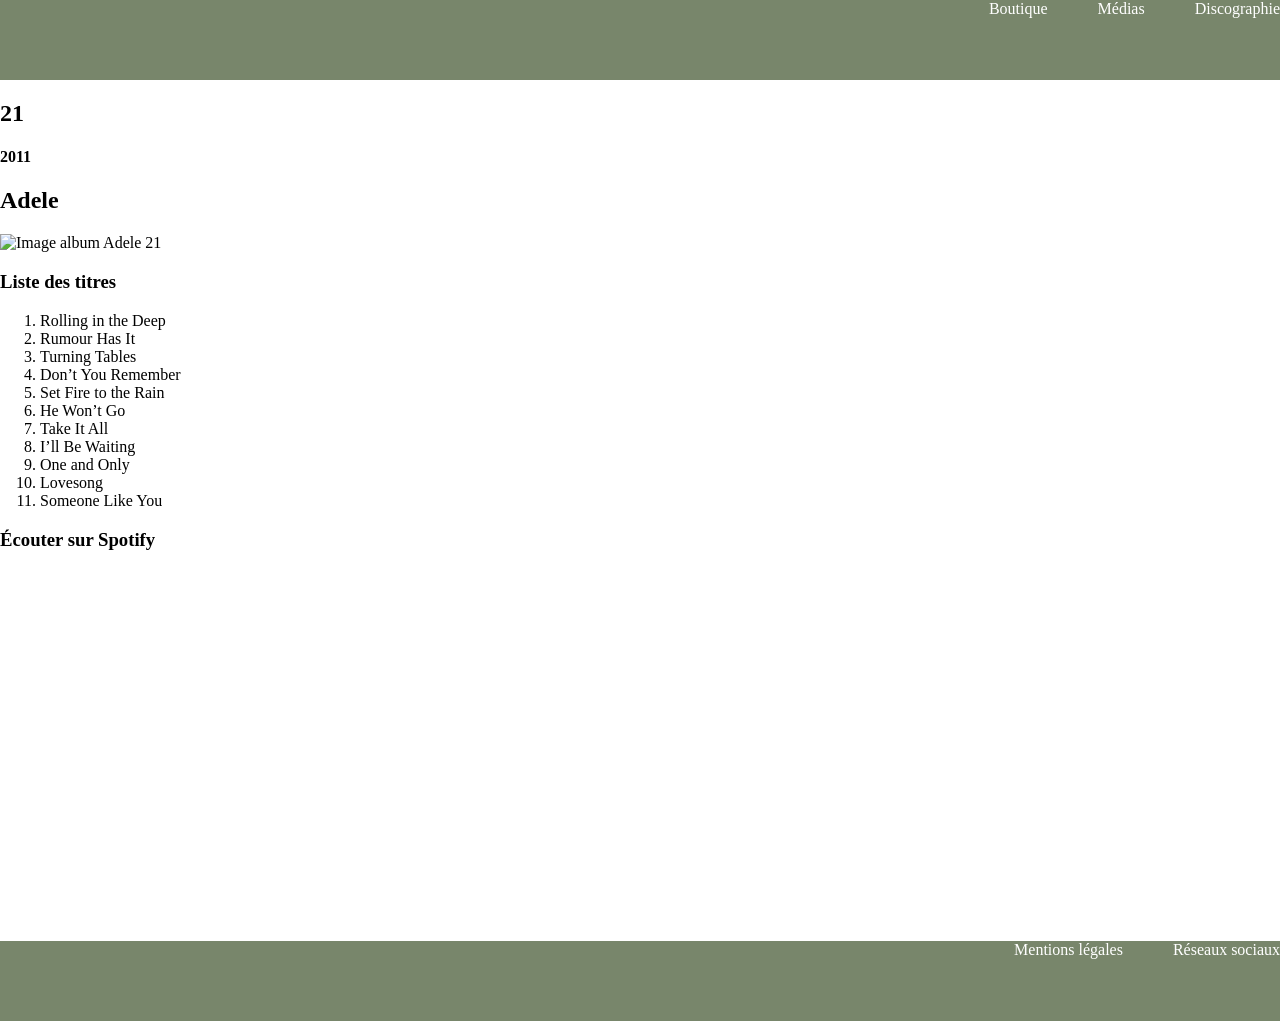
==== album-21.html @ 715a11f8 "discovery as main file" ====
<!DOCTYPE html>
<html lang="fr">

<head>
    <meta charset="UTF-8">
    <meta name="viewport" content="width=device-width, initial-scale=1.0">
    <title> Adele - 21 </title>
    <link rel="stylesheet" href="style.css">
</head>

<body>
    <header>
        <nav>
            <ul>
                <li>
                    <a href="https://shopeu.adele.com/">Boutique</a>
                </li>
                <li>
                    <a href="medias.html"> Médias</a>
                </li>
                <li>
                    <a href="index.html">Discographie</a>
                </li>
            </ul>
        </nav>
    </header>

    <main>
        <section>
            <div>
                <h1>21</h1>
                <h4>2011</h4>
                <h2>Adele</h2>
                <img src="https://encrypted-tbn0.gstatic.com/images?q=tbn:ANd9GcTN0k5uhTj565gY1HdQaWLlDwerDCEGUMhpE5Vimld7dA&s=10"
                    alt="Image album Adele 21">
            </div>
            <div>
                <h3>Liste des titres</h3>
                <ol>
                    <li> Rolling in the Deep
                    </li>
                    <li>Rumour Has It
                    </li>
                    <li>Turning Tables</li>
                    <li>Don’t You Remember</li>
                    <li>Set Fire to the Rain</li>
                    <li>He Won’t Go</li>
                    <li>Take It All</li>
                    <li>I’ll Be Waiting</li>
                    <li>One and Only</li>
                    <li>Lovesong</li>
                    <li>Someone Like You</li>
                </ol>

                <p>
                <h3>Écouter sur Spotify</h3>
                <iframe data-testid="embed-iframe" style="border-radius:12px"
                    src="https://open.spotify.com/embed/album/5duyQokC4FMcWPYTV9Gpf9?utm_source=generator&si=89d23a01d78144cb"
                    width="35%" height="352" frameBorder="0" allowfullscreen=""
                    allow="autoplay; clipboard-write; encrypted-media; fullscreen; picture-in-picture"
                    loading="lazy"></iframe>
                </p>
            </div>

            </div>
        </section>
    </main>
    <footer>
        <nav>
            <ul>
                <li> Mentions légales </li>
                <li>
                    <a href="">Réseaux sociaux</a>
                </li>
            </ul>
        </nav>

    </footer>
</body>

</html>
---- style.css ----
/* body{
    background-image: linear-gradient(180deg, #2c4b2e, #f5d7d7 500px);
    
} */

body{
    margin: 0;
    background-color: white;
    color: black;
}

header {
    background-color: #78866b;
    color: white;
    height: 80px;
}

a {
    color: white;
    text-decoration: none;
}

ul {
    margin:0;
    display: flex;
    justify-content: flex-end;
    gap: 50px;
    list-style: none;
}

footer {
    background-color: #78866b;
    color: white;
    height: 80px;
}
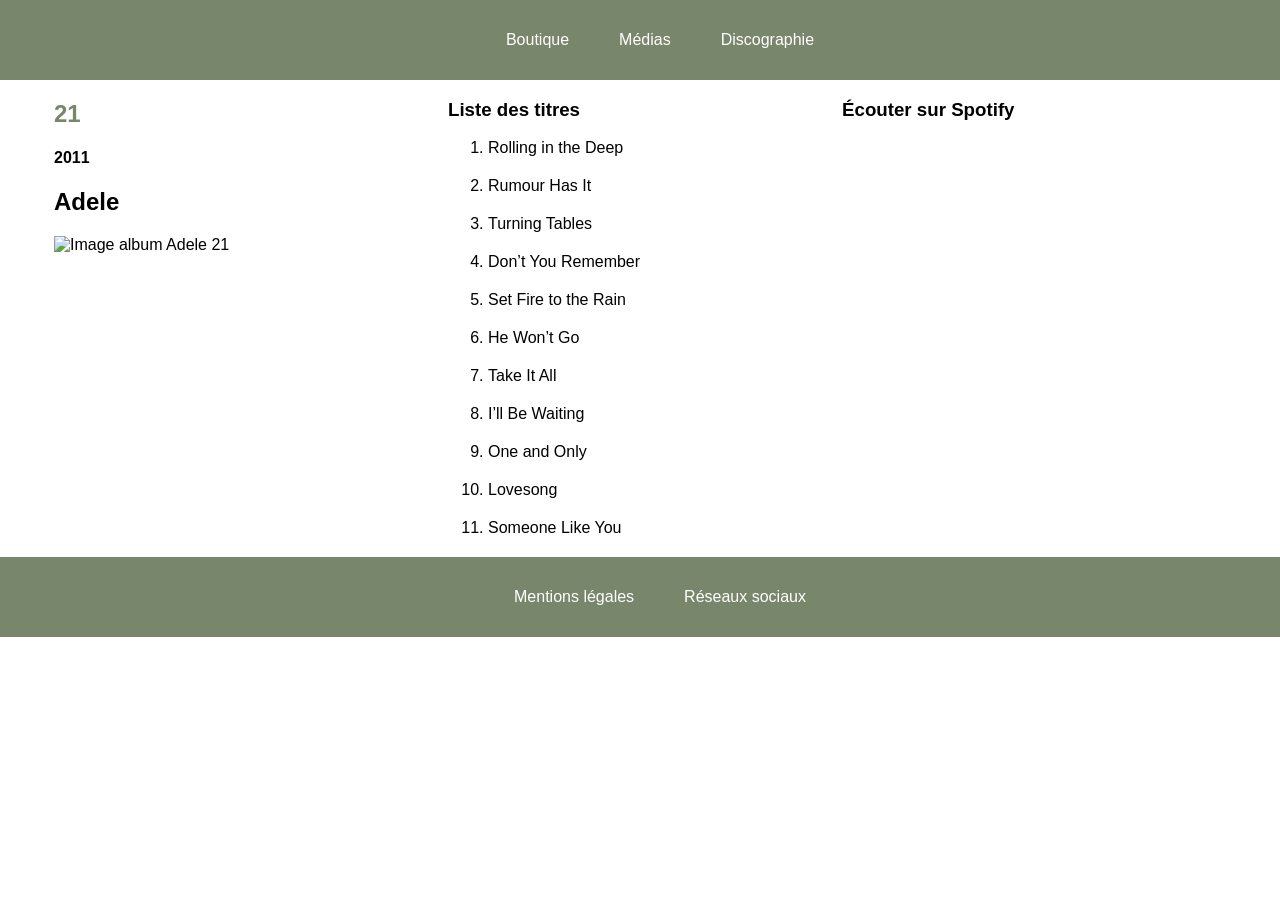
==== commit 800c4f8b: "update" ====
--- a/album-21.html
+++ b/album-21.html
@@ -5,7 +5,7 @@
     <meta charset="UTF-8">
     <meta name="viewport" content="width=device-width, initial-scale=1.0">
     <title> Adele - 21 </title>
-    <link rel="stylesheet" href="style.css">
+    <link rel="stylesheet" href="style_album21.css">
 </head>
 
 <body>
@@ -51,16 +51,18 @@
                     <li>Lovesong</li>
                     <li>Someone Like You</li>
                 </ol>
-
-                <p>
+            </div>
+            <div>
                 <h3>Écouter sur Spotify</h3>
                 <iframe data-testid="embed-iframe" style="border-radius:12px"
                     src="https://open.spotify.com/embed/album/5duyQokC4FMcWPYTV9Gpf9?utm_source=generator&si=89d23a01d78144cb"
-                    width="35%" height="352" frameBorder="0" allowfullscreen=""
+                    width="100%" height="352" frameBorder="0" allowfullscreen=""
                     allow="autoplay; clipboard-write; encrypted-media; fullscreen; picture-in-picture"
                     loading="lazy"></iframe>
-                </p>
             </div>
+
+
+
 
             </div>
         </section>
@@ -70,7 +72,7 @@
             <ul>
                 <li> Mentions légales </li>
                 <li>
-                    <a href="">Réseaux sociaux</a>
+                    <a href="https://www.instagram.com/adele/?hl=en">Réseaux sociaux</a>
                 </li>
             </ul>
         </nav>
--- a/style_album21.css
+++ b/style_album21.css
@@ -0,0 +1,76 @@
+/* body{
+    background-image: linear-gradient(180deg, #2c4b2e, #f5d7d7 500px);
+    
+} */
+
+body {
+    margin: 0;
+    background-color: white;
+    color: black;
+    font-family: Arial, Helvetica, sans-serif;
+}
+
+header {
+    display: flex;
+    background-color: #78866b;
+    color: white;
+    height: 80px;
+    justify-content: center;
+    align-items: center;
+}
+
+header a {
+    color: white;
+    text-decoration: none;
+}
+
+ul {
+   margin-top: 35px;
+    display: flex;
+    gap: 50px;
+    list-style: none;
+
+}
+
+section {
+    display: flex;
+    flex-wrap: wrap;
+    justify-content: center;
+    width: 100%;
+    gap: 10px;
+}
+
+section div {
+    width: 30vw;
+}
+
+section a {
+    text-decoration: none;
+    color: inherit;
+}
+
+li{
+    margin-bottom: 20px;
+}
+
+img {
+    width: 70%;
+}
+
+h1{
+    color: #78866b;
+}
+
+footer {
+    display: flex;
+    background-color: #78866b;
+    color: white;
+    height: 80px;
+    align-items: center;
+    justify-content: center;
+}
+
+footer a {
+    color: white;
+    text-decoration: none;
+}
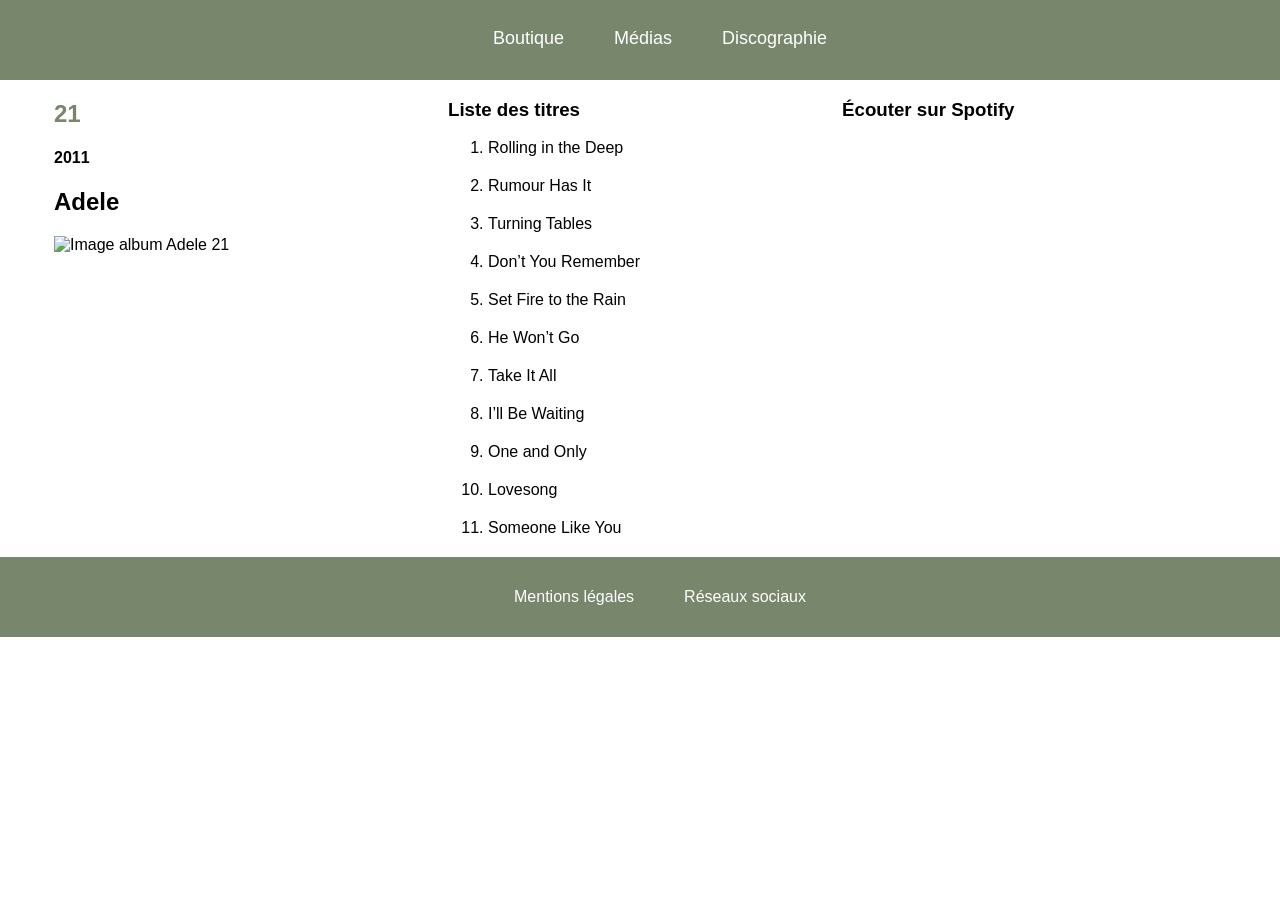
==== commit bb4ca15b: "update liens" ====
--- a/album-21.html
+++ b/album-21.html
@@ -13,13 +13,13 @@
         <nav>
             <ul>
                 <li>
-                    <a href="https://shopeu.adele.com/">Boutique</a>
+                    <a href="https://shopeu.adele.com/" target="_blank">Boutique</a>
                 </li>
                 <li>
-                    <a href="medias.html"> Médias</a>
+                    <a href="medias.html" target="_blank"> Médias</a>
                 </li>
                 <li>
-                    <a href="index.html">Discographie</a>
+                    <a href="index.html" target="_blank">Discographie</a>
                 </li>
             </ul>
         </nav>
--- a/style_album21.css
+++ b/style_album21.css
@@ -14,6 +14,7 @@
     display: flex;
     background-color: #78866b;
     color: white;
+    font-size: large;
     height: 80px;
     justify-content: center;
     align-items: center;
